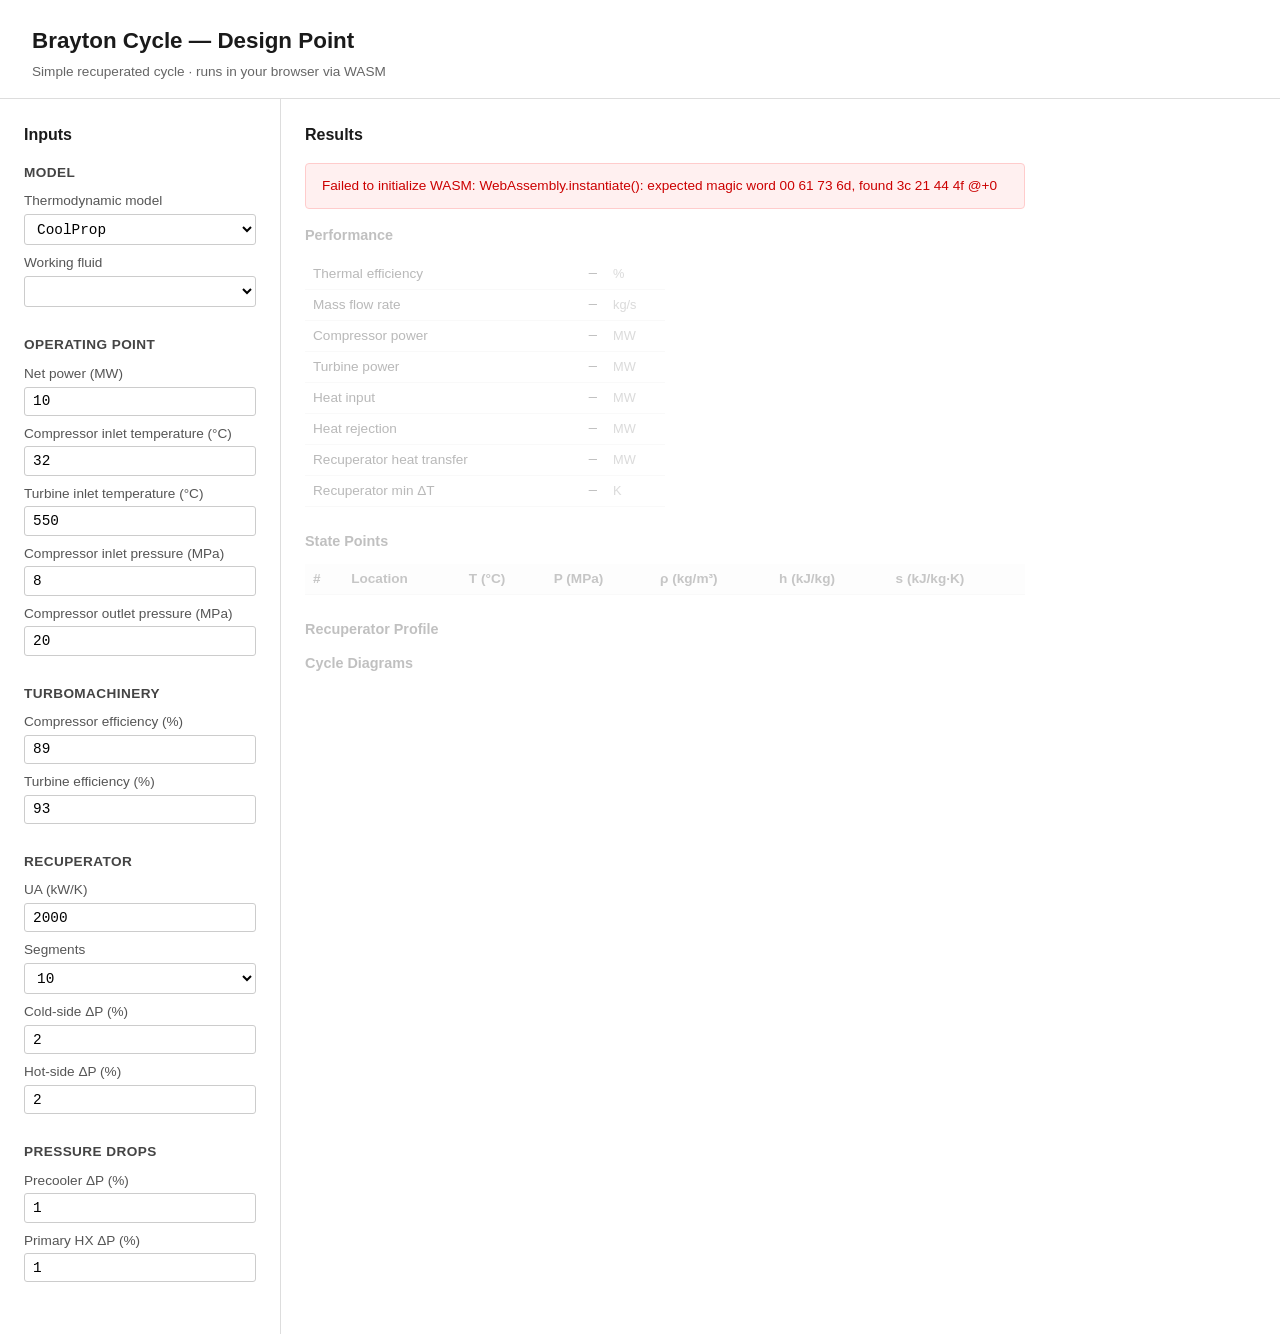
==== web/index.html @ d719bc9e "Add batch thermo state helpers for diagram rendering (#53)" ====
<!DOCTYPE html>
<html lang="en">
<head>
  <meta charset="utf-8">
  <meta name="viewport" content="width=device-width, initial-scale=1">
  <title>Brayton Cycle Design Point</title>
  <link rel="stylesheet" href="style.css">
</head>
<body>
  <header>
    <h1>Brayton Cycle — Design Point</h1>
    <p class="subtitle"><span>Simple recuperated cycle</span><span>runs in your browser via WASM</span></p>
  </header>

  <main>
    <section class="inputs">
      <h2>Inputs</h2>

      <fieldset>
        <legend>Model</legend>
        <label>Thermodynamic model
          <select id="model">
            <option value="PerfectGas">Perfect Gas</option>
            <option value="CoolProp" selected>CoolProp</option>
          </select>
        </label>
        <label>Working fluid
          <select id="fluid"></select>
        </label>
      </fieldset>

      <fieldset>
        <legend>Operating Point</legend>
        <label>Net power (MW)
          <input type="number" id="net_power_mw" value="10" step="1">
        </label>
        <label>Compressor inlet temperature (°C)
          <input type="number" id="compressor_inlet_temp_c" value="32" step="1">
        </label>
        <label>Turbine inlet temperature (°C)
          <input type="number" id="turbine_inlet_temp_c" value="550" step="1">
        </label>
        <label>Compressor inlet pressure (MPa)
          <input type="number" id="compressor_inlet_pressure_mpa" value="8" step="0.1">
        </label>
        <label>Compressor outlet pressure (MPa)
          <input type="number" id="compressor_outlet_pressure_mpa" value="20" step="0.1">
        </label>
      </fieldset>

      <fieldset>
        <legend>Turbomachinery</legend>
        <label>Compressor efficiency (%)
          <input type="number" id="compressor_efficiency_pct" value="89" step="1" min="1" max="100">
        </label>
        <label>Turbine efficiency (%)
          <input type="number" id="turbine_efficiency_pct" value="93" step="1" min="1" max="100">
        </label>
      </fieldset>

      <fieldset>
        <legend>Recuperator</legend>
        <label>UA (kW/K)
          <input type="number" id="recuperator_ua_kw_per_k" value="2000" step="100">
        </label>
        <label>Segments
          <select id="recuperator_segments">
            <option value="1">1</option>
            <option value="5">5</option>
            <option value="10" selected>10</option>
            <option value="20">20</option>
            <option value="50">50</option>
          </select>
        </label>
        <label>Cold-side ΔP (%)
          <input type="number" id="recuperator_dp_cold_pct" value="2" step="0.5" min="0" max="50">
        </label>
        <label>Hot-side ΔP (%)
          <input type="number" id="recuperator_dp_hot_pct" value="2" step="0.5" min="0" max="50">
        </label>
      </fieldset>

      <fieldset>
        <legend>Pressure Drops</legend>
        <label>Precooler ΔP (%)
          <input type="number" id="precooler_dp_pct" value="1" step="0.5" min="0" max="50">
        </label>
        <label>Primary HX ΔP (%)
          <input type="number" id="primary_hx_dp_pct" value="1" step="0.5" min="0" max="50">
        </label>
      </fieldset>
    </section>

    <section class="results">
      <h2>Results</h2>

      <div id="error" class="error" hidden></div>

      <div id="results-content">
        <div class="scalars">
          <h3>Performance</h3>
          <table id="scalar-table">
            <tbody>
              <tr><td>Thermal efficiency</td><td id="r-eta">—</td><td>%</td></tr>
              <tr><td>Mass flow rate</td><td id="r-mass-flow">—</td><td>kg/s</td></tr>
              <tr><td>Compressor power</td><td id="r-comp-power">—</td><td>MW</td></tr>
              <tr><td>Turbine power</td><td id="r-turb-power">—</td><td>MW</td></tr>
              <tr><td>Heat input</td><td id="r-heat-in">—</td><td>MW</td></tr>
              <tr><td>Heat rejection</td><td id="r-heat-rej">—</td><td>MW</td></tr>
              <tr><td>Recuperator heat transfer</td><td id="r-recup-q">—</td><td>MW</td></tr>
              <tr><td>Recuperator min ΔT</td><td id="r-recup-min-dt">—</td><td>K</td></tr>
            </tbody>
          </table>
        </div>

        <div class="states">
          <h3>State Points</h3>
          <table id="state-table">
            <thead>
              <tr>
                <th>#</th>
                <th>Location</th>
                <th>T (°C)</th>
                <th>P (MPa)</th>
                <th>ρ (kg/m³)</th>
                <th>h (kJ/kg)</th>
                <th>s (kJ/kg·K)</th>
              </tr>
            </thead>
            <tbody id="state-tbody"></tbody>
          </table>
        </div>

        <div class="recup-profile">
          <h3>Recuperator Profile</h3>
          <div id="chart-recup"></div>
        </div>

        <div class="charts">
          <h3>Cycle Diagrams</h3>
          <div class="chart-grid">
            <div class="chart-container">
              <div id="chart-ts"></div>
            </div>
            <div class="chart-container">
              <div id="chart-hs"></div>
            </div>
            <div class="chart-container">
              <div id="chart-pv"></div>
            </div>
            <div class="chart-container">
              <div id="chart-ph"></div>
            </div>
          </div>
        </div>
      </div>
    </section>
  </main>

  <script type="module" src="app.js"></script>
</body>
</html>
---- web/style.css ----
* {
  margin: 0;
  padding: 0;
  box-sizing: border-box;
}

body {
  font-family: -apple-system, BlinkMacSystemFont, "Segoe UI", Roboto, sans-serif;
  font-size: 14px;
  color: #1a1a1a;
  background: #fff;
  line-height: 1.5;
}

header {
  padding: 1.5rem 2rem 1rem;
  background: #fff;
  border-bottom: 1px solid #ddd;
}

header h1 {
  font-size: 1.4rem;
  font-weight: 600;
}

.subtitle {
  color: #666;
  font-size: 0.85rem;
  margin-top: 0.25rem;
  display: flex;
  flex-wrap: wrap;
  gap: 0 0.5ch;
}

.subtitle span {
  white-space: nowrap;
}

.subtitle span + span::before {
  content: '· ';
}

main {
  display: grid;
  grid-template-columns: 280px 1fr;
  gap: 1px;
  background: #ddd;
  min-height: calc(100vh - 80px);
}

.inputs, .results {
  background: #fff;
  padding: 1.5rem;
}

.results > * {
  max-width: 720px;
}

.inputs h2, .results h2 {
  font-size: 1rem;
  font-weight: 600;
  margin-bottom: 1rem;
}

fieldset {
  border: none;
  margin-bottom: 1.25rem;
}

legend {
  font-weight: 600;
  font-size: 0.85rem;
  color: #444;
  margin-bottom: 0.5rem;
  text-transform: uppercase;
  letter-spacing: 0.03em;
}

label {
  display: block;
  margin-bottom: 0.5rem;
  font-size: 0.85rem;
  color: #555;
}

input[type="number"] {
  display: block;
  width: 100%;
  padding: 0.35rem 0.5rem;
  margin-top: 0.15rem;
  border: 1px solid #ccc;
  border-radius: 3px;
  font-size: 0.9rem;
  font-family: "SF Mono", "Fira Code", monospace;
}

input[type="number"]:focus,
select:focus {
  outline: none;
  border-color: #4a9eff;
  box-shadow: 0 0 0 2px rgba(74, 158, 255, 0.15);
}

select {
  display: block;
  width: 100%;
  padding: 0.35rem 0.5rem;
  margin-top: 0.15rem;
  border: 1px solid #ccc;
  border-radius: 3px;
  font-size: 0.9rem;
  font-family: "SF Mono", "Fira Code", monospace;
  background: #fff;
}

/* Results */

.scalars, .states, .charts {
  margin-bottom: 1.5rem;
}

h3 {
  font-size: 0.9rem;
  font-weight: 600;
  margin-bottom: 0.75rem;
  color: #333;
}

table {
  border-collapse: collapse;
  font-size: 0.85rem;
}

#state-table {
  width: max(100%, 600px);
}

th, td {
  text-align: left;
  padding: 0.3rem 0.5rem;
  border-bottom: 1px solid #eee;
  white-space: nowrap;
}

th {
  font-weight: 600;
  color: #444;
  background: #fafafa;
}

#scalar-table {
  width: 50%;
}

#scalar-table td:nth-child(2) {
  font-family: "SF Mono", "Fira Code", monospace;
  text-align: right;
}

#scalar-table td:nth-child(3) {
  color: #888;
  font-size: 0.8rem;
  width: 60px;
}

#state-table td {
  font-family: "SF Mono", "Fira Code", monospace;
  text-align: right;
}

#state-table td:first-child,
#state-table td:nth-child(2) {
  font-family: inherit;
  text-align: left;
}

.error {
  background: #fff0f0;
  border: 1px solid #ffcccc;
  border-radius: 4px;
  padding: 0.75rem 1rem;
  color: #cc0000;
  font-size: 0.85rem;
  margin-bottom: 1rem;
}

/* Charts */

.chart-grid {
  display: grid;
  grid-template-columns: 1fr 1fr;
  gap: 1.5rem;
}

.chart-container {
  min-height: 0;
}

/* Responsive: stack layout on narrow screens */

@media (max-width: 640px) {
  body {
    overflow-x: hidden;
  }

  main {
    display: block;
    background: #fff;
  }

  .inputs {
    border-bottom: 1px solid #ddd;
  }

  .inputs label,
  .inputs input,
  .inputs select {
    max-width: 300px;
  }

  .results > * {
    max-width: none;
  }

  #scalar-table {
    width: 100%;
  }

  .chart-grid {
    grid-template-columns: 1fr;
  }

  .states {
    overflow-x: auto;
    -webkit-overflow-scrolling: touch;
  }
}

@media (max-width: 480px) {
  header {
    padding: 1rem;
  }

  .inputs, .results {
    padding: 1rem;
  }
}
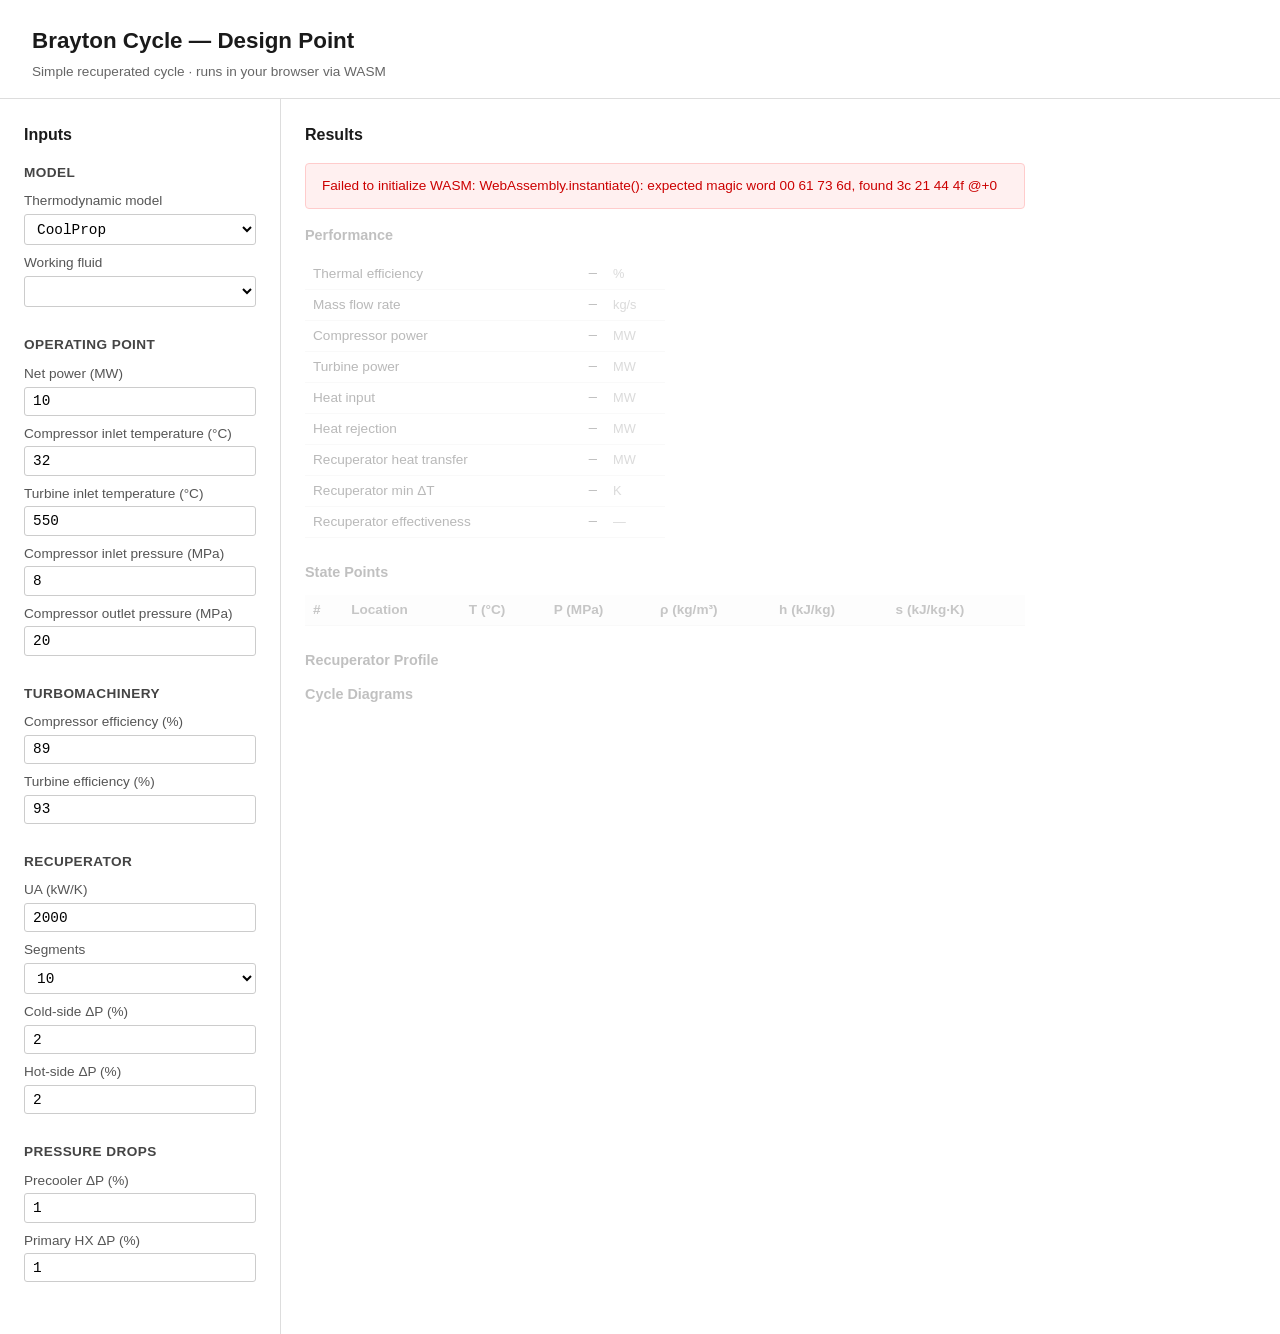
==== commit feec6617: "Add recuperator effectiveness to dashboard" ====
--- a/web/index.html
+++ b/web/index.html
@@ -109,6 +109,7 @@
               <tr><td>Heat rejection</td><td id="r-heat-rej">—</td><td>MW</td></tr>
               <tr><td>Recuperator heat transfer</td><td id="r-recup-q">—</td><td>MW</td></tr>
               <tr><td>Recuperator min ΔT</td><td id="r-recup-min-dt">—</td><td>K</td></tr>
+              <tr><td>Recuperator effectiveness</td><td id="r-recup-effectiveness">—</td><td>—</td></tr>
             </tbody>
           </table>
         </div>
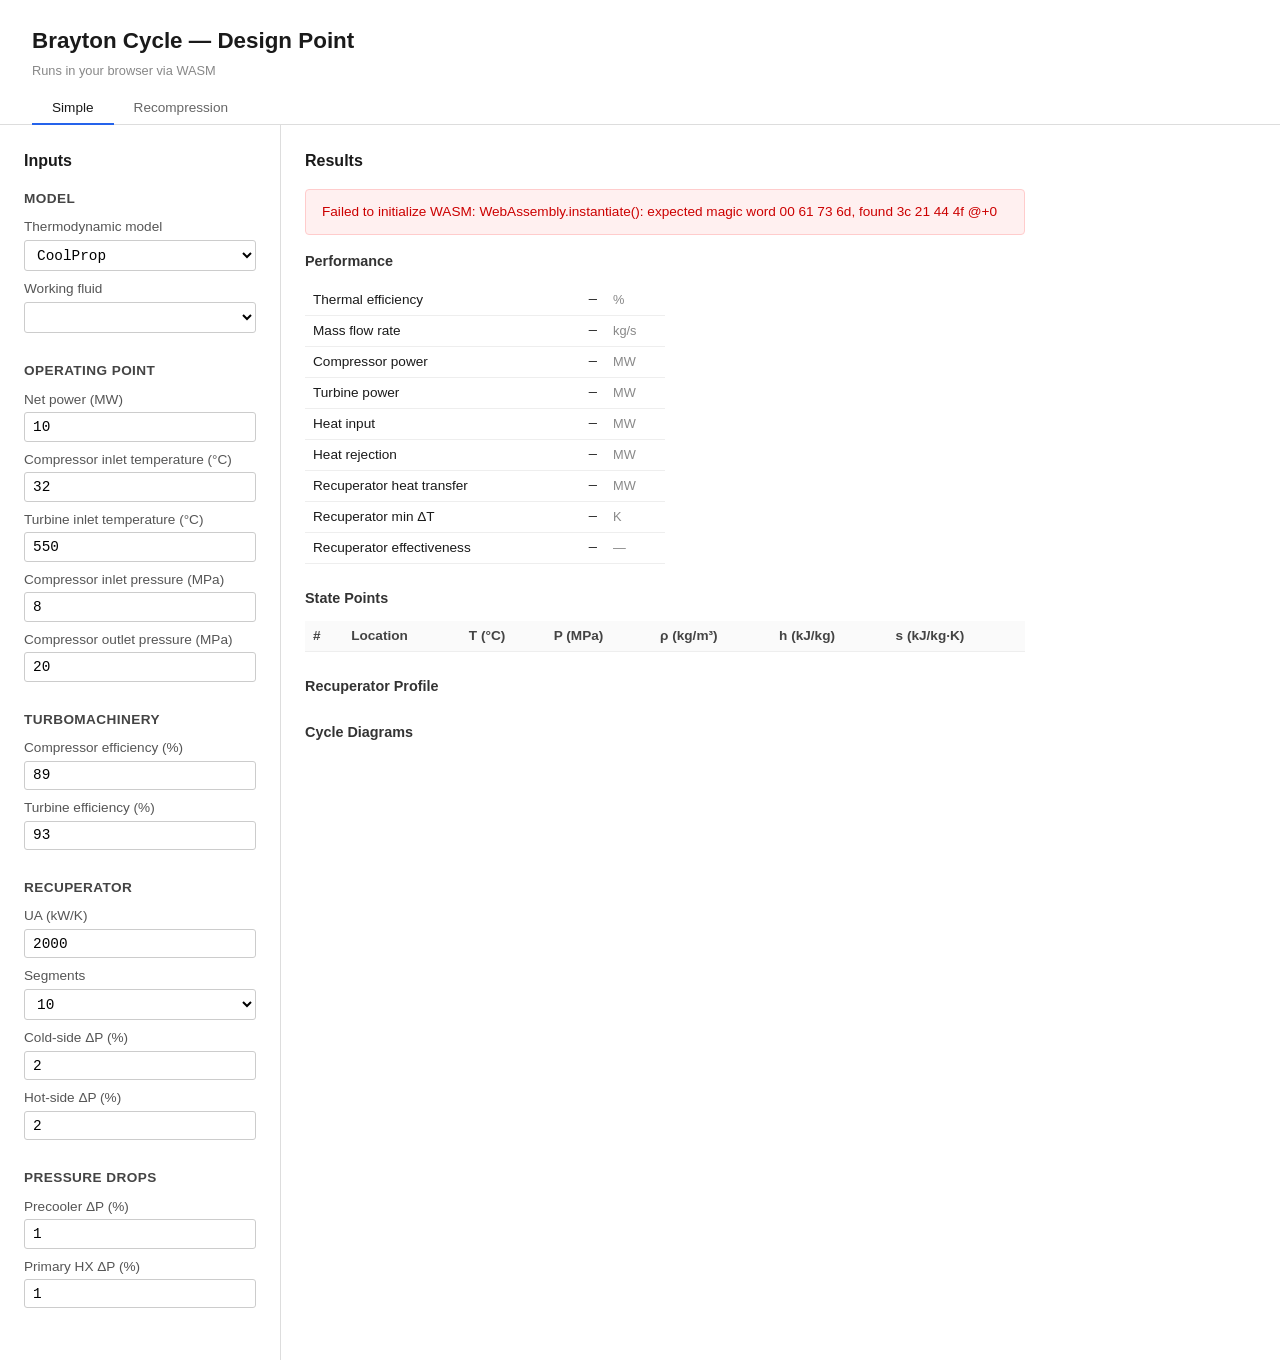
==== commit 4907c168: "Add recompression cycle to web dashboard Tabbed UI switching between Simple and Recompression cycle " ====
--- a/web/index.html
+++ b/web/index.html
@@ -4,67 +4,77 @@
   <meta charset="utf-8">
   <meta name="viewport" content="width=device-width, initial-scale=1">
   <title>Brayton Cycle Design Point</title>
+  <link rel="preload" href="brayton.wasm" as="fetch" crossorigin>
   <link rel="stylesheet" href="style.css">
 </head>
 <body>
   <header>
-    <h1>Brayton Cycle — Design Point</h1>
-    <p class="subtitle"><span>Simple recuperated cycle</span><span>runs in your browser via WASM</span></p>
+    <div class="header-top">
+      <h1>Brayton Cycle — Design Point</h1>
+      <p class="header-note">Runs in your browser via WASM</p>
+    </div>
+    <nav class="tabs">
+      <button class="tab active" data-cycle="simple">Simple</button>
+      <button class="tab" data-cycle="recompression">Recompression</button>
+    </nav>
   </header>
 
-  <main>
+  <!-- ================================================================ -->
+  <!-- Simple cycle                                                      -->
+  <!-- ================================================================ -->
+  <main id="simple-cycle" class="cycle-view">
     <section class="inputs">
       <h2>Inputs</h2>
 
       <fieldset>
         <legend>Model</legend>
         <label>Thermodynamic model
-          <select id="model">
+          <select id="s-model">
             <option value="PerfectGas">Perfect Gas</option>
             <option value="CoolProp" selected>CoolProp</option>
           </select>
         </label>
         <label>Working fluid
-          <select id="fluid"></select>
+          <select id="s-fluid"></select>
         </label>
       </fieldset>
 
       <fieldset>
         <legend>Operating Point</legend>
         <label>Net power (MW)
-          <input type="number" id="net_power_mw" value="10" step="1">
+          <input type="number" id="s-net_power_mw" value="10" step="1">
         </label>
         <label>Compressor inlet temperature (°C)
-          <input type="number" id="compressor_inlet_temp_c" value="32" step="1">
+          <input type="number" id="s-compressor_inlet_temp_c" value="32" step="1">
         </label>
         <label>Turbine inlet temperature (°C)
-          <input type="number" id="turbine_inlet_temp_c" value="550" step="1">
+          <input type="number" id="s-turbine_inlet_temp_c" value="550" step="1">
         </label>
         <label>Compressor inlet pressure (MPa)
-          <input type="number" id="compressor_inlet_pressure_mpa" value="8" step="0.1">
+          <input type="number" id="s-compressor_inlet_pressure_mpa" value="8" step="0.1">
         </label>
         <label>Compressor outlet pressure (MPa)
-          <input type="number" id="compressor_outlet_pressure_mpa" value="20" step="0.1">
+          <input type="number" id="s-compressor_outlet_pressure_mpa" value="20" step="0.1">
         </label>
       </fieldset>
 
       <fieldset>
         <legend>Turbomachinery</legend>
         <label>Compressor efficiency (%)
-          <input type="number" id="compressor_efficiency_pct" value="89" step="1" min="1" max="100">
+          <input type="number" id="s-compressor_efficiency_pct" value="89" step="1" min="1" max="100">
         </label>
         <label>Turbine efficiency (%)
-          <input type="number" id="turbine_efficiency_pct" value="93" step="1" min="1" max="100">
+          <input type="number" id="s-turbine_efficiency_pct" value="93" step="1" min="1" max="100">
         </label>
       </fieldset>
 
       <fieldset>
         <legend>Recuperator</legend>
         <label>UA (kW/K)
-          <input type="number" id="recuperator_ua_kw_per_k" value="2000" step="100">
+          <input type="number" id="s-recuperator_ua_kw_per_k" value="2000" step="100">
         </label>
         <label>Segments
-          <select id="recuperator_segments">
+          <select id="s-recuperator_segments">
             <option value="1">1</option>
             <option value="5">5</option>
             <option value="10" selected>10</option>
@@ -73,20 +83,20 @@
           </select>
         </label>
         <label>Cold-side ΔP (%)
-          <input type="number" id="recuperator_dp_cold_pct" value="2" step="0.5" min="0" max="50">
+          <input type="number" id="s-recuperator_dp_cold_pct" value="2" step="0.5" min="0" max="50">
         </label>
         <label>Hot-side ΔP (%)
-          <input type="number" id="recuperator_dp_hot_pct" value="2" step="0.5" min="0" max="50">
+          <input type="number" id="s-recuperator_dp_hot_pct" value="2" step="0.5" min="0" max="50">
         </label>
       </fieldset>
 
       <fieldset>
         <legend>Pressure Drops</legend>
         <label>Precooler ΔP (%)
-          <input type="number" id="precooler_dp_pct" value="1" step="0.5" min="0" max="50">
+          <input type="number" id="s-precooler_dp_pct" value="1" step="0.5" min="0" max="50">
         </label>
         <label>Primary HX ΔP (%)
-          <input type="number" id="primary_hx_dp_pct" value="1" step="0.5" min="0" max="50">
+          <input type="number" id="s-primary_hx_dp_pct" value="1" step="0.5" min="0" max="50">
         </label>
       </fieldset>
     </section>
@@ -94,29 +104,29 @@
     <section class="results">
       <h2>Results</h2>
 
-      <div id="error" class="error" hidden></div>
-
-      <div id="results-content">
+      <div id="s-error" class="error" hidden></div>
+
+      <div id="s-results-content">
         <div class="scalars">
           <h3>Performance</h3>
-          <table id="scalar-table">
+          <table id="s-scalar-table">
             <tbody>
-              <tr><td>Thermal efficiency</td><td id="r-eta">—</td><td>%</td></tr>
-              <tr><td>Mass flow rate</td><td id="r-mass-flow">—</td><td>kg/s</td></tr>
-              <tr><td>Compressor power</td><td id="r-comp-power">—</td><td>MW</td></tr>
-              <tr><td>Turbine power</td><td id="r-turb-power">—</td><td>MW</td></tr>
-              <tr><td>Heat input</td><td id="r-heat-in">—</td><td>MW</td></tr>
-              <tr><td>Heat rejection</td><td id="r-heat-rej">—</td><td>MW</td></tr>
-              <tr><td>Recuperator heat transfer</td><td id="r-recup-q">—</td><td>MW</td></tr>
-              <tr><td>Recuperator min ΔT</td><td id="r-recup-min-dt">—</td><td>K</td></tr>
-              <tr><td>Recuperator effectiveness</td><td id="r-recup-effectiveness">—</td><td>—</td></tr>
+              <tr><td>Thermal efficiency</td><td id="s-r-eta">—</td><td>%</td></tr>
+              <tr><td>Mass flow rate</td><td id="s-r-mass-flow">—</td><td>kg/s</td></tr>
+              <tr><td>Compressor power</td><td id="s-r-comp-power">—</td><td>MW</td></tr>
+              <tr><td>Turbine power</td><td id="s-r-turb-power">—</td><td>MW</td></tr>
+              <tr><td>Heat input</td><td id="s-r-heat-in">—</td><td>MW</td></tr>
+              <tr><td>Heat rejection</td><td id="s-r-heat-rej">—</td><td>MW</td></tr>
+              <tr><td>Recuperator heat transfer</td><td id="s-r-recup-q">—</td><td>MW</td></tr>
+              <tr><td>Recuperator min ΔT</td><td id="s-r-recup-min-dt">—</td><td>K</td></tr>
+              <tr><td>Recuperator effectiveness</td><td id="s-r-recup-effectiveness">—</td><td>—</td></tr>
             </tbody>
           </table>
         </div>
 
         <div class="states">
           <h3>State Points</h3>
-          <table id="state-table">
+          <table id="s-state-table">
             <thead>
               <tr>
                 <th>#</th>
@@ -128,36 +138,217 @@
                 <th>s (kJ/kg·K)</th>
               </tr>
             </thead>
-            <tbody id="state-tbody"></tbody>
+            <tbody id="s-state-tbody"></tbody>
           </table>
         </div>
 
         <div class="recup-profile">
           <h3>Recuperator Profile</h3>
-          <div id="chart-recup"></div>
+          <div id="s-chart-recup"></div>
         </div>
 
         <div class="charts">
           <h3>Cycle Diagrams</h3>
           <div class="chart-grid">
-            <div class="chart-container">
-              <div id="chart-ts"></div>
-            </div>
-            <div class="chart-container">
-              <div id="chart-hs"></div>
-            </div>
-            <div class="chart-container">
-              <div id="chart-pv"></div>
-            </div>
-            <div class="chart-container">
-              <div id="chart-ph"></div>
-            </div>
+            <div class="chart-container"><div id="s-chart-ts"></div></div>
+            <div class="chart-container"><div id="s-chart-hs"></div></div>
+            <div class="chart-container"><div id="s-chart-pv"></div></div>
+            <div class="chart-container"><div id="s-chart-ph"></div></div>
           </div>
         </div>
       </div>
     </section>
   </main>
 
+  <!-- ================================================================ -->
+  <!-- Recompression cycle                                               -->
+  <!-- ================================================================ -->
+  <main id="recompression-cycle" class="cycle-view" hidden>
+    <section class="inputs">
+      <h2>Inputs</h2>
+
+      <fieldset>
+        <legend>Model</legend>
+        <label>Thermodynamic model
+          <select id="r-model">
+            <option value="CoolProp" selected>CoolProp</option>
+          </select>
+        </label>
+        <label>Working fluid
+          <select id="r-fluid"></select>
+        </label>
+      </fieldset>
+
+      <fieldset>
+        <legend>Operating Point</legend>
+        <label>Net power (MW)
+          <input type="number" id="r-net_power_mw" value="10" step="1">
+        </label>
+        <label>Compressor inlet temperature (°C)
+          <input type="number" id="r-compressor_inlet_temp_c" value="32" step="1">
+        </label>
+        <label>Turbine inlet temperature (°C)
+          <input type="number" id="r-turbine_inlet_temp_c" value="550" step="1">
+        </label>
+        <label>Compressor inlet pressure (MPa)
+          <input type="number" id="r-compressor_inlet_pressure_mpa" value="7.7" step="0.1">
+        </label>
+        <label>Compressor outlet pressure (MPa)
+          <input type="number" id="r-compressor_outlet_pressure_mpa" value="20" step="0.1">
+        </label>
+        <label>Recompression fraction
+          <input type="number" id="r-recomp_frac" value="0.30" step="0.01" min="0" max="0.99">
+        </label>
+      </fieldset>
+
+      <fieldset>
+        <legend>Turbomachinery</legend>
+        <label>Main compressor efficiency (%)
+          <input type="number" id="r-mc_efficiency_pct" value="89" step="1" min="1" max="100">
+        </label>
+        <label>Recompressor efficiency (%)
+          <input type="number" id="r-rc_efficiency_pct" value="89" step="1" min="1" max="100">
+        </label>
+        <label>Turbine efficiency (%)
+          <input type="number" id="r-turbine_efficiency_pct" value="93" step="1" min="1" max="100">
+        </label>
+      </fieldset>
+
+      <fieldset>
+        <legend>LT Recuperator</legend>
+        <label>UA (kW/K)
+          <input type="number" id="r-lt_recuperator_ua_kw_per_k" value="5000" step="100">
+        </label>
+        <label>Segments
+          <select id="r-lt_recuperator_segments">
+            <option value="1">1</option>
+            <option value="5">5</option>
+            <option value="10" selected>10</option>
+            <option value="20">20</option>
+            <option value="50">50</option>
+          </select>
+        </label>
+        <label>Cold-side ΔP (%)
+          <input type="number" id="r-lt_recuperator_dp_cold_pct" value="0" step="0.5" min="0" max="50">
+        </label>
+        <label>Hot-side ΔP (%)
+          <input type="number" id="r-lt_recuperator_dp_hot_pct" value="0" step="0.5" min="0" max="50">
+        </label>
+      </fieldset>
+
+      <fieldset>
+        <legend>HT Recuperator</legend>
+        <label>UA (kW/K)
+          <input type="number" id="r-ht_recuperator_ua_kw_per_k" value="5000" step="100">
+        </label>
+        <label>Segments
+          <select id="r-ht_recuperator_segments">
+            <option value="1">1</option>
+            <option value="5">5</option>
+            <option value="10" selected>10</option>
+            <option value="20">20</option>
+            <option value="50">50</option>
+          </select>
+        </label>
+        <label>Cold-side ΔP (%)
+          <input type="number" id="r-ht_recuperator_dp_cold_pct" value="0" step="0.5" min="0" max="50">
+        </label>
+        <label>Hot-side ΔP (%)
+          <input type="number" id="r-ht_recuperator_dp_hot_pct" value="0" step="0.5" min="0" max="50">
+        </label>
+      </fieldset>
+
+      <fieldset>
+        <legend>Pressure Drops</legend>
+        <label>Precooler ΔP (%)
+          <input type="number" id="r-precooler_dp_pct" value="0" step="0.5" min="0" max="50">
+        </label>
+        <label>Primary HX ΔP (%)
+          <input type="number" id="r-primary_hx_dp_pct" value="0" step="0.5" min="0" max="50">
+        </label>
+      </fieldset>
+    </section>
+
+    <section class="results">
+      <h2>Results</h2>
+
+      <div id="r-error" class="error" hidden></div>
+
+      <div id="r-results-content">
+        <div class="scalars">
+          <h3>Performance</h3>
+          <table class="scalar-table">
+            <tbody>
+              <tr><td>Thermal efficiency</td><td id="r-r-eta">—</td><td>%</td></tr>
+              <tr><td>Total mass flow</td><td id="r-r-mass-flow-total">—</td><td>kg/s</td></tr>
+              <tr><td>Main compressor flow</td><td id="r-r-mass-flow-mc">—</td><td>kg/s</td></tr>
+              <tr><td>Recompressor flow</td><td id="r-r-mass-flow-rc">—</td><td>kg/s</td></tr>
+              <tr><td>Main compressor power</td><td id="r-r-mc-power">—</td><td>MW</td></tr>
+              <tr><td>Recompressor power</td><td id="r-r-rc-power">—</td><td>MW</td></tr>
+              <tr><td>Turbine power</td><td id="r-r-turb-power">—</td><td>MW</td></tr>
+              <tr><td>Heat input</td><td id="r-r-heat-in">—</td><td>MW</td></tr>
+              <tr><td>Heat rejection</td><td id="r-r-heat-rej">—</td><td>MW</td></tr>
+            </tbody>
+          </table>
+        </div>
+
+        <div class="scalars">
+          <h3>Recuperators</h3>
+          <table class="scalar-table">
+            <tbody>
+              <tr><td colspan="3" class="sub-header">Low Temperature</td></tr>
+              <tr><td>Heat transfer</td><td id="r-r-lt-q">—</td><td>MW</td></tr>
+              <tr><td>Min ΔT</td><td id="r-r-lt-min-dt">—</td><td>K</td></tr>
+              <tr><td>Effectiveness</td><td id="r-r-lt-effectiveness">—</td><td>—</td></tr>
+              <tr><td colspan="3" class="sub-header">High Temperature</td></tr>
+              <tr><td>Heat transfer</td><td id="r-r-ht-q">—</td><td>MW</td></tr>
+              <tr><td>Min ΔT</td><td id="r-r-ht-min-dt">—</td><td>K</td></tr>
+              <tr><td>Effectiveness</td><td id="r-r-ht-effectiveness">—</td><td>—</td></tr>
+            </tbody>
+          </table>
+        </div>
+
+        <div class="states">
+          <h3>State Points</h3>
+          <table id="r-state-table">
+            <thead>
+              <tr>
+                <th>#</th>
+                <th>Location</th>
+                <th>T (°C)</th>
+                <th>P (MPa)</th>
+                <th>ρ (kg/m³)</th>
+                <th>h (kJ/kg)</th>
+                <th>s (kJ/kg·K)</th>
+              </tr>
+            </thead>
+            <tbody id="r-state-tbody"></tbody>
+          </table>
+        </div>
+
+        <div class="recup-profile">
+          <h3>Low Temperature Recuperator</h3>
+          <div id="r-chart-lt-recup"></div>
+        </div>
+
+        <div class="recup-profile">
+          <h3>High Temperature Recuperator</h3>
+          <div id="r-chart-ht-recup"></div>
+        </div>
+
+        <div class="charts">
+          <h3>Cycle Diagrams</h3>
+          <div class="chart-grid">
+            <div class="chart-container"><div id="r-chart-ts"></div></div>
+            <div class="chart-container"><div id="r-chart-hs"></div></div>
+            <div class="chart-container"><div id="r-chart-pv"></div></div>
+            <div class="chart-container"><div id="r-chart-ph"></div></div>
+          </div>
+        </div>
+      </div>
+    </section>
+  </main>
+
   <script type="module" src="app.js"></script>
 </body>
 </html>
--- a/web/style.css
+++ b/web/style.css
@@ -13,9 +13,13 @@
 }
 
 header {
-  padding: 1.5rem 2rem 1rem;
+  padding: 1.5rem 2rem 0;
   background: #fff;
   border-bottom: 1px solid #ddd;
+}
+
+.header-top {
+  margin-bottom: 0.75rem;
 }
 
 header h1 {
@@ -23,21 +27,37 @@
   font-weight: 600;
 }
 
-.subtitle {
+.header-note {
+  color: #888;
+  font-size: 0.8rem;
+  margin-top: 0.2rem;
+}
+
+.tabs {
+  display: flex;
+  gap: 0;
+}
+
+.tab {
+  padding: 0.5rem 1.25rem;
+  border: none;
+  background: none;
+  font-size: 0.85rem;
+  font-weight: 500;
   color: #666;
-  font-size: 0.85rem;
-  margin-top: 0.25rem;
-  display: flex;
-  flex-wrap: wrap;
-  gap: 0 0.5ch;
-}
-
-.subtitle span {
-  white-space: nowrap;
-}
-
-.subtitle span + span::before {
-  content: '· ';
+  cursor: pointer;
+  border-bottom: 2px solid transparent;
+  margin-bottom: -1px;
+  transition: color 0.15s, border-color 0.15s;
+}
+
+.tab:hover {
+  color: #333;
+}
+
+.tab.active {
+  color: #1a1a1a;
+  border-bottom-color: #2563eb;
 }
 
 main {
@@ -46,6 +66,10 @@
   gap: 1px;
   background: #ddd;
   min-height: calc(100vh - 80px);
+}
+
+main[hidden] {
+  display: none;
 }
 
 .inputs, .results {
@@ -116,7 +140,7 @@
 
 /* Results */
 
-.scalars, .states, .charts {
+.scalars, .states, .charts, .recup-profile {
   margin-bottom: 1.5rem;
 }
 
@@ -132,7 +156,7 @@
   font-size: 0.85rem;
 }
 
-#state-table {
+#s-state-table, #r-state-table {
   width: max(100%, 600px);
 }
 
@@ -149,28 +173,42 @@
   background: #fafafa;
 }
 
-#scalar-table {
+#s-scalar-table, .scalar-table {
   width: 50%;
 }
 
-#scalar-table td:nth-child(2) {
+#s-scalar-table td:nth-child(2),
+.scalar-table td:nth-child(2) {
   font-family: "SF Mono", "Fira Code", monospace;
   text-align: right;
 }
 
-#scalar-table td:nth-child(3) {
+#s-scalar-table td:nth-child(3),
+.scalar-table td:nth-child(3) {
   color: #888;
   font-size: 0.8rem;
   width: 60px;
 }
 
-#state-table td {
+.sub-header {
+  font-weight: 600;
+  font-size: 0.8rem;
+  color: #444;
+  text-transform: uppercase;
+  letter-spacing: 0.03em;
+  padding-top: 0.75rem !important;
+}
+
+#s-state-table td,
+#r-state-table td {
   font-family: "SF Mono", "Fira Code", monospace;
   text-align: right;
 }
 
-#state-table td:first-child,
-#state-table td:nth-child(2) {
+#s-state-table td:first-child,
+#s-state-table td:nth-child(2),
+#r-state-table td:first-child,
+#r-state-table td:nth-child(2) {
   font-family: inherit;
   text-align: left;
 }
@@ -209,6 +247,10 @@
     background: #fff;
   }
 
+  main[hidden] {
+    display: none;
+  }
+
   .inputs {
     border-bottom: 1px solid #ddd;
   }
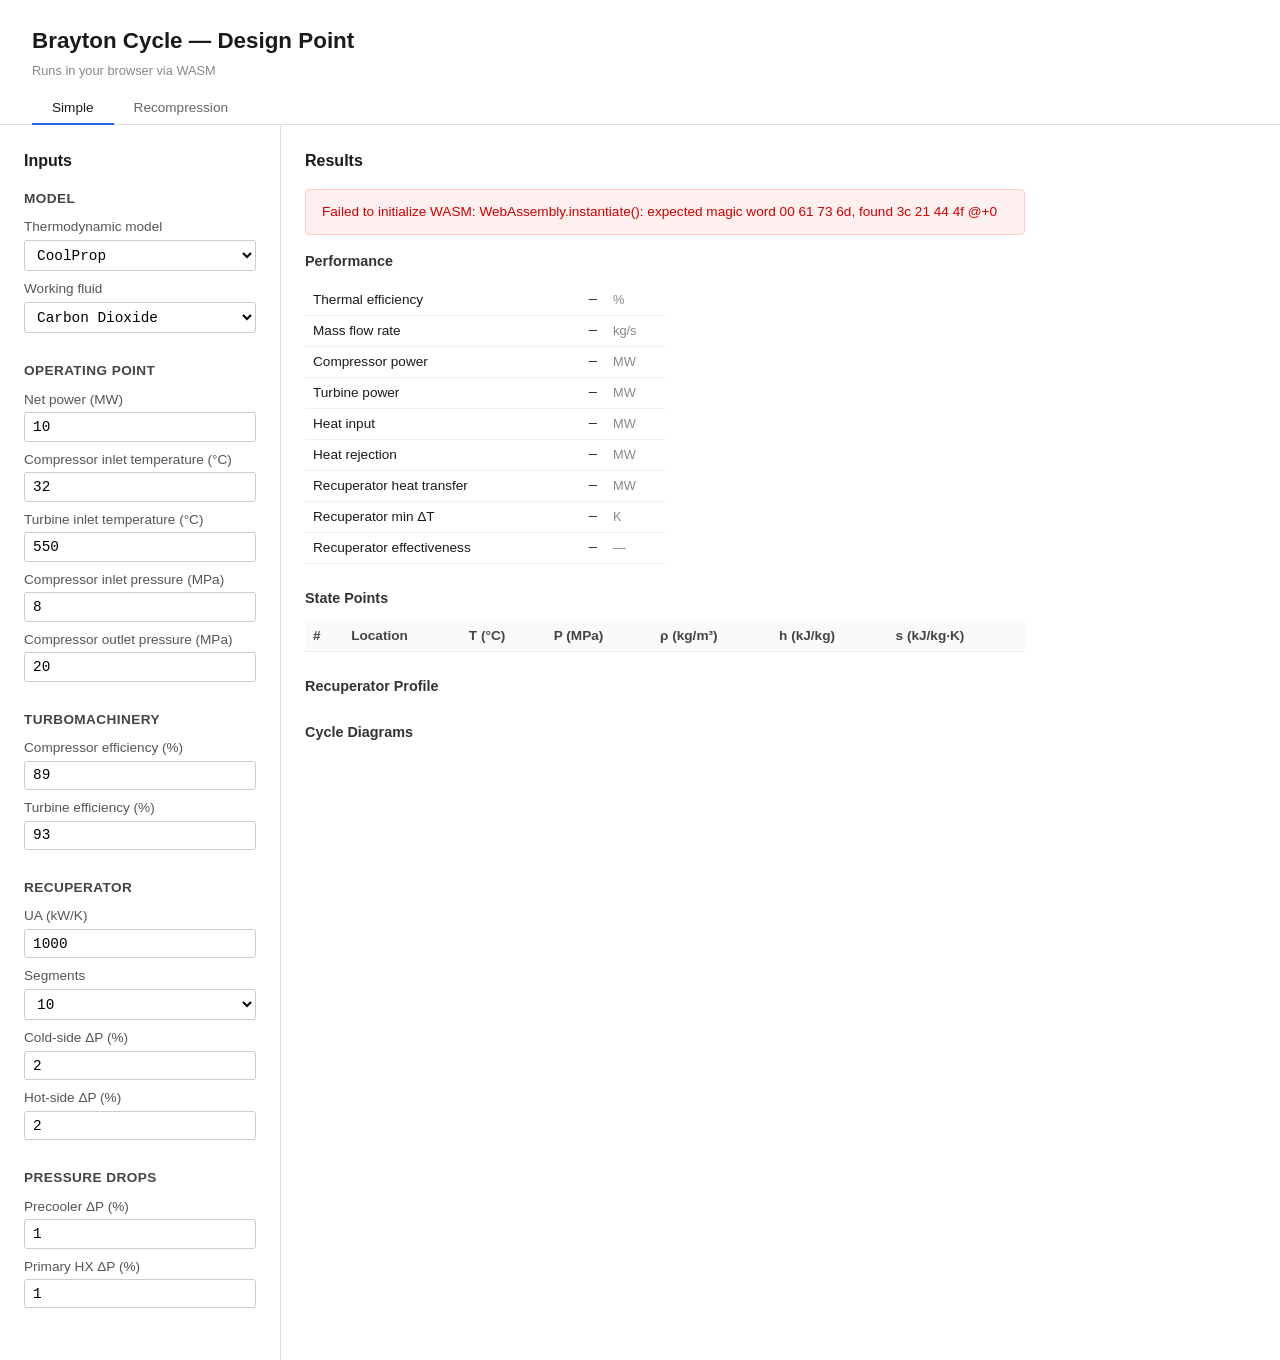
==== commit e3cb263c: "Tweak dashboard defaults and pre-populate fluid dropdowns - Simple recuperator UA: 2000 → 1000 kW/K." ====
--- a/web/index.html
+++ b/web/index.html
@@ -35,7 +35,12 @@
           </select>
         </label>
         <label>Working fluid
-          <select id="s-fluid"></select>
+          <select id="s-fluid">
+            <option value="CarbonDioxide" selected>Carbon Dioxide</option>
+            <option value="Nitrogen">Nitrogen</option>
+            <option value="Helium">Helium</option>
+            <option value="Butane">Butane</option>
+          </select>
         </label>
       </fieldset>
 
@@ -71,7 +76,7 @@
       <fieldset>
         <legend>Recuperator</legend>
         <label>UA (kW/K)
-          <input type="number" id="s-recuperator_ua_kw_per_k" value="2000" step="100">
+          <input type="number" id="s-recuperator_ua_kw_per_k" value="1000" step="100">
         </label>
         <label>Segments
           <select id="s-recuperator_segments">
@@ -175,7 +180,12 @@
           </select>
         </label>
         <label>Working fluid
-          <select id="r-fluid"></select>
+          <select id="r-fluid">
+            <option value="CarbonDioxide" selected>Carbon Dioxide</option>
+            <option value="Nitrogen">Nitrogen</option>
+            <option value="Helium">Helium</option>
+            <option value="Butane">Butane</option>
+          </select>
         </label>
       </fieldset>
 
@@ -191,7 +201,7 @@
           <input type="number" id="r-turbine_inlet_temp_c" value="550" step="1">
         </label>
         <label>Compressor inlet pressure (MPa)
-          <input type="number" id="r-compressor_inlet_pressure_mpa" value="7.7" step="0.1">
+          <input type="number" id="r-compressor_inlet_pressure_mpa" value="8" step="0.1">
         </label>
         <label>Compressor outlet pressure (MPa)
           <input type="number" id="r-compressor_outlet_pressure_mpa" value="20" step="0.1">
@@ -217,7 +227,7 @@
       <fieldset>
         <legend>LT Recuperator</legend>
         <label>UA (kW/K)
-          <input type="number" id="r-lt_recuperator_ua_kw_per_k" value="5000" step="100">
+          <input type="number" id="r-lt_recuperator_ua_kw_per_k" value="500" step="100">
         </label>
         <label>Segments
           <select id="r-lt_recuperator_segments">
@@ -229,17 +239,17 @@
           </select>
         </label>
         <label>Cold-side ΔP (%)
-          <input type="number" id="r-lt_recuperator_dp_cold_pct" value="0" step="0.5" min="0" max="50">
+          <input type="number" id="r-lt_recuperator_dp_cold_pct" value="2" step="0.5" min="0" max="50">
         </label>
         <label>Hot-side ΔP (%)
-          <input type="number" id="r-lt_recuperator_dp_hot_pct" value="0" step="0.5" min="0" max="50">
+          <input type="number" id="r-lt_recuperator_dp_hot_pct" value="2" step="0.5" min="0" max="50">
         </label>
       </fieldset>
 
       <fieldset>
         <legend>HT Recuperator</legend>
         <label>UA (kW/K)
-          <input type="number" id="r-ht_recuperator_ua_kw_per_k" value="5000" step="100">
+          <input type="number" id="r-ht_recuperator_ua_kw_per_k" value="500" step="100">
         </label>
         <label>Segments
           <select id="r-ht_recuperator_segments">
@@ -251,20 +261,20 @@
           </select>
         </label>
         <label>Cold-side ΔP (%)
-          <input type="number" id="r-ht_recuperator_dp_cold_pct" value="0" step="0.5" min="0" max="50">
+          <input type="number" id="r-ht_recuperator_dp_cold_pct" value="2" step="0.5" min="0" max="50">
         </label>
         <label>Hot-side ΔP (%)
-          <input type="number" id="r-ht_recuperator_dp_hot_pct" value="0" step="0.5" min="0" max="50">
+          <input type="number" id="r-ht_recuperator_dp_hot_pct" value="2" step="0.5" min="0" max="50">
         </label>
       </fieldset>
 
       <fieldset>
         <legend>Pressure Drops</legend>
         <label>Precooler ΔP (%)
-          <input type="number" id="r-precooler_dp_pct" value="0" step="0.5" min="0" max="50">
+          <input type="number" id="r-precooler_dp_pct" value="1" step="0.5" min="0" max="50">
         </label>
         <label>Primary HX ΔP (%)
-          <input type="number" id="r-primary_hx_dp_pct" value="0" step="0.5" min="0" max="50">
+          <input type="number" id="r-primary_hx_dp_pct" value="1" step="0.5" min="0" max="50">
         </label>
       </fieldset>
     </section>
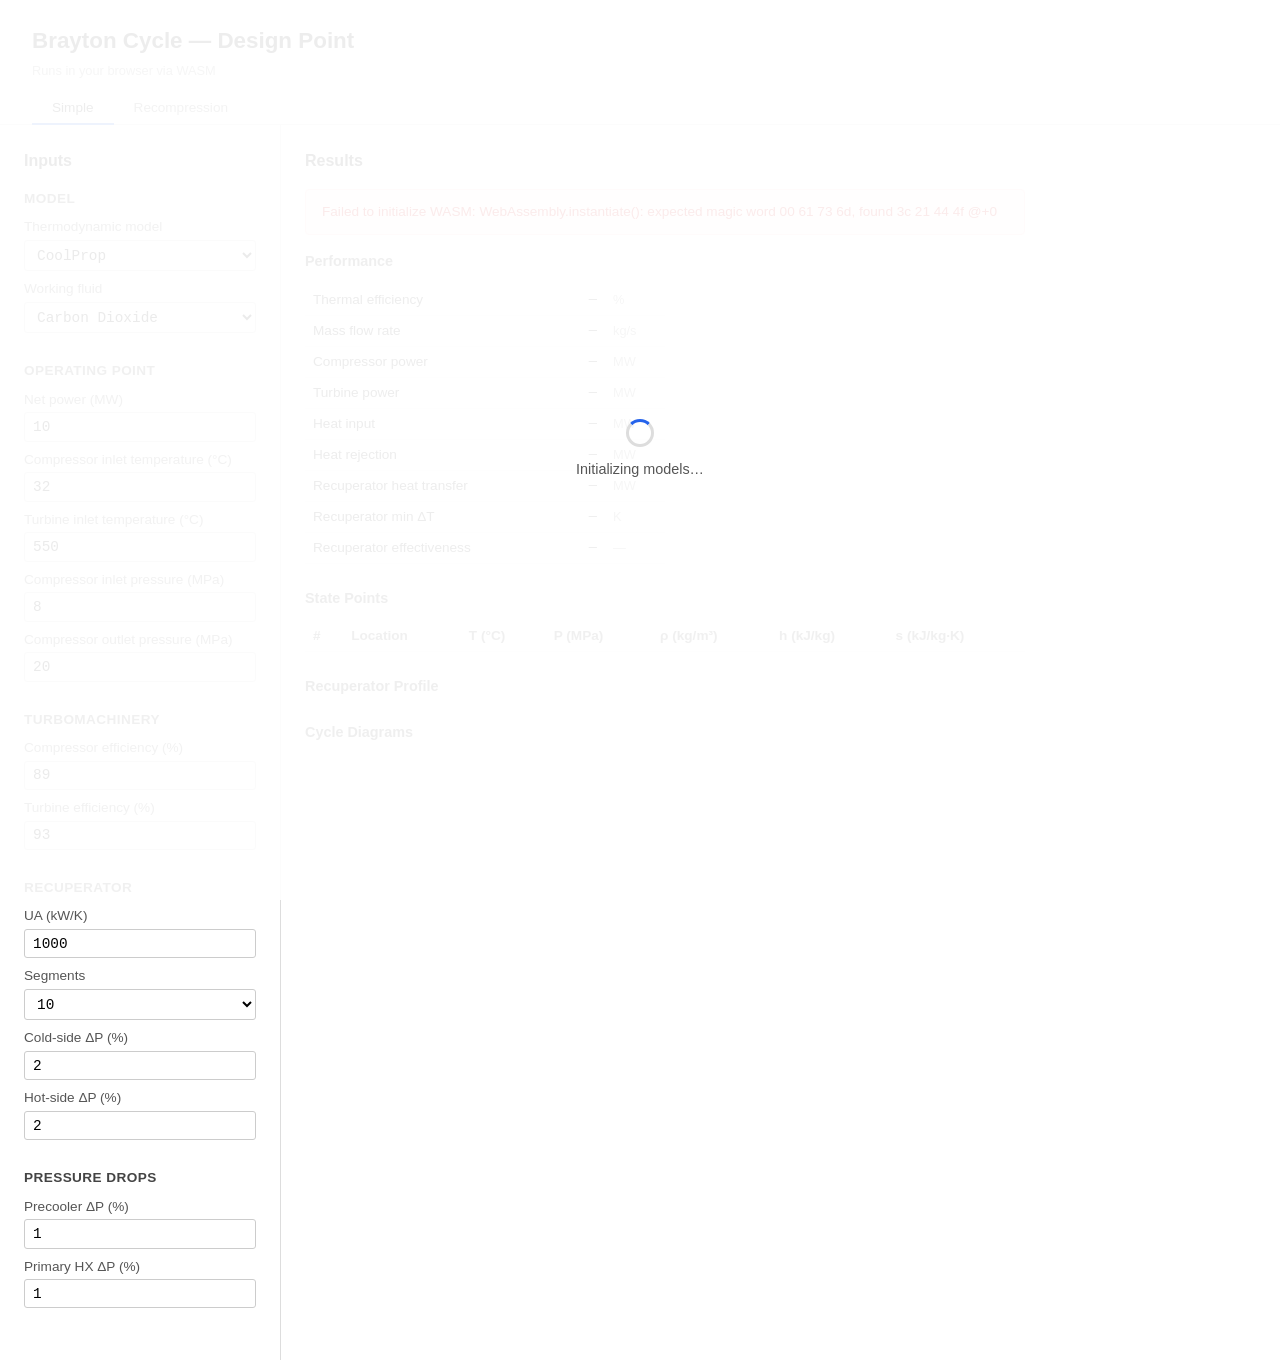
==== commit 6633e738: "Show loading overlay during CoolProp cold start Add a full-page loading overlay with spinner that di" ====
--- a/web/index.html
+++ b/web/index.html
@@ -359,6 +359,13 @@
     </section>
   </main>
 
+  <div id="loading-overlay" class="loading-overlay">
+    <div class="loading-content">
+      <div class="loading-spinner"></div>
+      <p>Initializing models…</p>
+    </div>
+  </div>
+
   <script type="module" src="app.js"></script>
 </body>
 </html>
--- a/web/style.css
+++ b/web/style.css
@@ -279,6 +279,43 @@
   }
 }
 
+/* Loading overlay */
+
+.loading-overlay {
+  position: fixed;
+  inset: 0;
+  background: rgba(255, 255, 255, 0.92);
+  display: flex;
+  align-items: center;
+  justify-content: center;
+  z-index: 100;
+  transition: opacity 0.3s ease;
+}
+
+.loading-overlay[hidden] {
+  display: none;
+}
+
+.loading-content {
+  text-align: center;
+  color: #555;
+  font-size: 0.9rem;
+}
+
+.loading-spinner {
+  width: 28px;
+  height: 28px;
+  border: 3px solid #ddd;
+  border-top-color: #2563eb;
+  border-radius: 50%;
+  margin: 0 auto 0.75rem;
+  animation: spin 0.8s linear infinite;
+}
+
+@keyframes spin {
+  to { transform: rotate(360deg); }
+}
+
 @media (max-width: 480px) {
   header {
     padding: 1rem;
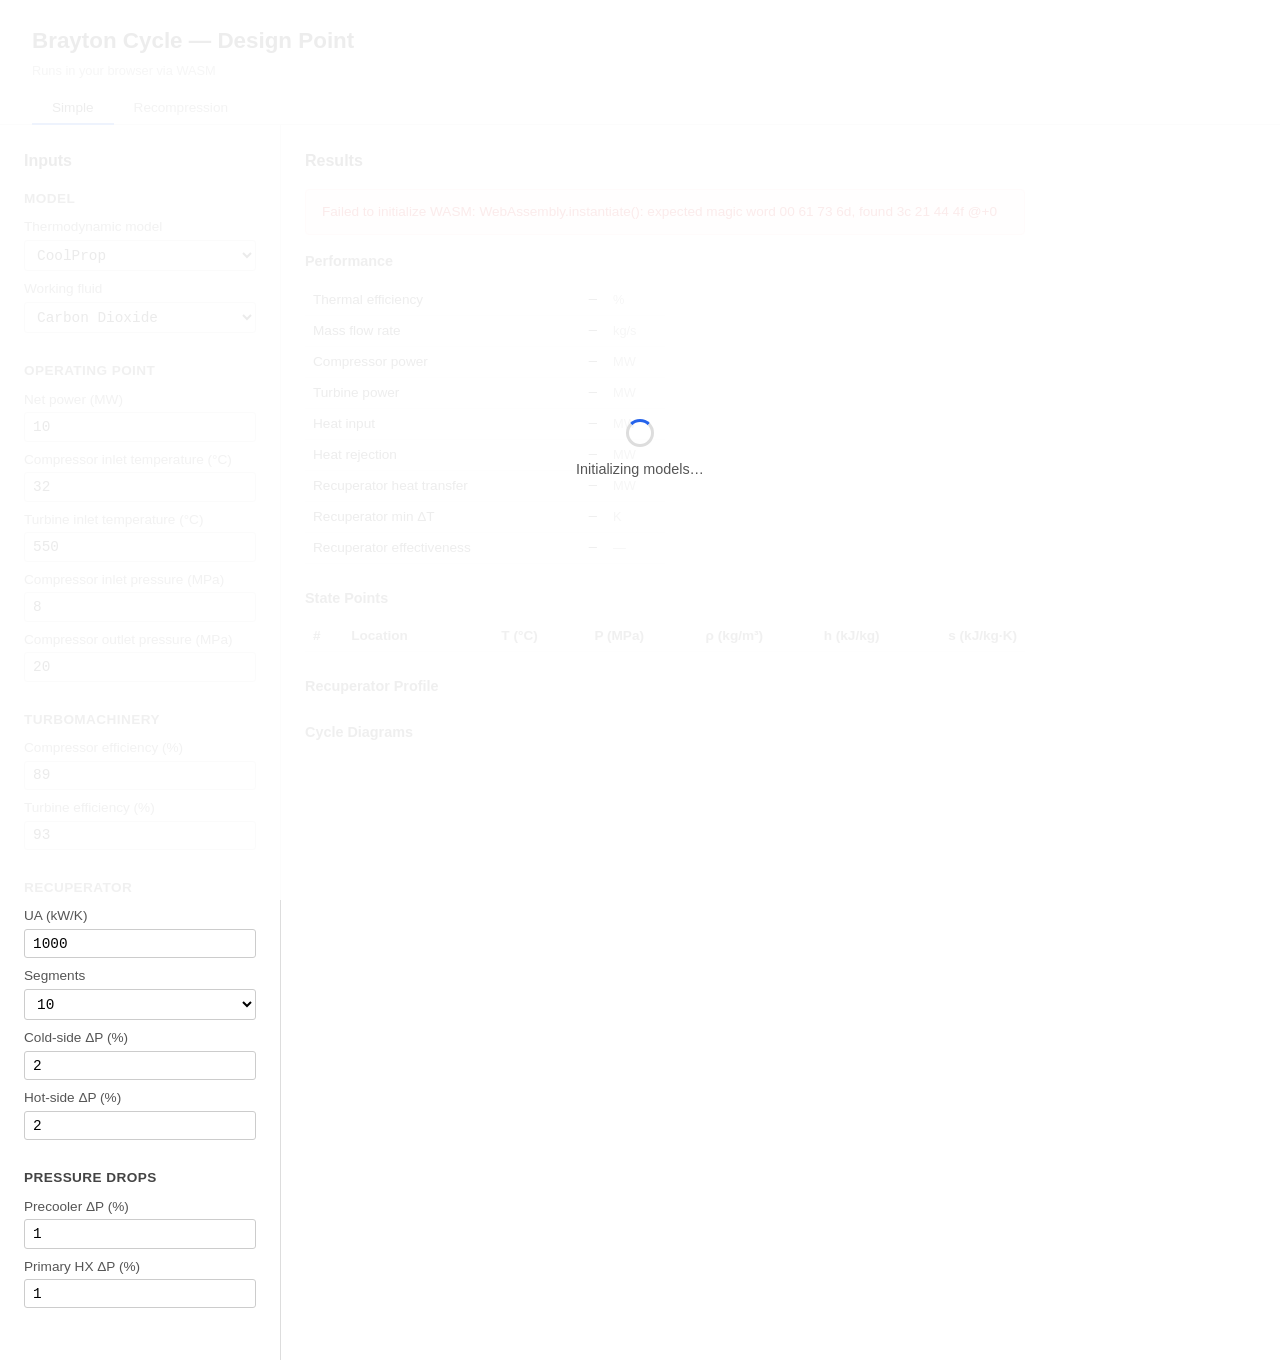
==== commit 9381b0a0: "Dashboard tweaks: fade transitions, responsive charts, recomp branch - Fade transition between Simpl" ====
--- a/web/index.html
+++ b/web/index.html
@@ -131,20 +131,22 @@
 
         <div class="states">
           <h3>State Points</h3>
-          <table id="s-state-table">
-            <thead>
-              <tr>
-                <th>#</th>
-                <th>Location</th>
-                <th>T (°C)</th>
-                <th>P (MPa)</th>
-                <th>ρ (kg/m³)</th>
-                <th>h (kJ/kg)</th>
-                <th>s (kJ/kg·K)</th>
-              </tr>
-            </thead>
-            <tbody id="s-state-tbody"></tbody>
-          </table>
+          <div class="states-scroll">
+            <table id="s-state-table">
+              <thead>
+                <tr>
+                  <th>#</th>
+                  <th>Location</th>
+                  <th>T (°C)</th>
+                  <th>P (MPa)</th>
+                  <th>ρ (kg/m³)</th>
+                  <th>h (kJ/kg)</th>
+                  <th>s (kJ/kg·K)</th>
+                </tr>
+              </thead>
+              <tbody id="s-state-tbody"></tbody>
+            </table>
+          </div>
         </div>
 
         <div class="recup-profile">
@@ -227,7 +229,7 @@
       <fieldset>
         <legend>LT Recuperator</legend>
         <label>UA (kW/K)
-          <input type="number" id="r-lt_recuperator_ua_kw_per_k" value="500" step="100">
+          <input type="number" id="r-lt_recuperator_ua_kw_per_k" value="1000" step="100">
         </label>
         <label>Segments
           <select id="r-lt_recuperator_segments">
@@ -249,7 +251,7 @@
       <fieldset>
         <legend>HT Recuperator</legend>
         <label>UA (kW/K)
-          <input type="number" id="r-ht_recuperator_ua_kw_per_k" value="500" step="100">
+          <input type="number" id="r-ht_recuperator_ua_kw_per_k" value="1000" step="100">
         </label>
         <label>Segments
           <select id="r-ht_recuperator_segments">
@@ -285,37 +287,39 @@
       <div id="r-error" class="error" hidden></div>
 
       <div id="r-results-content">
-        <div class="scalars">
-          <h3>Performance</h3>
-          <table class="scalar-table">
-            <tbody>
-              <tr><td>Thermal efficiency</td><td id="r-r-eta">—</td><td>%</td></tr>
-              <tr><td>Total mass flow</td><td id="r-r-mass-flow-total">—</td><td>kg/s</td></tr>
-              <tr><td>Main compressor flow</td><td id="r-r-mass-flow-mc">—</td><td>kg/s</td></tr>
-              <tr><td>Recompressor flow</td><td id="r-r-mass-flow-rc">—</td><td>kg/s</td></tr>
-              <tr><td>Main compressor power</td><td id="r-r-mc-power">—</td><td>MW</td></tr>
-              <tr><td>Recompressor power</td><td id="r-r-rc-power">—</td><td>MW</td></tr>
-              <tr><td>Turbine power</td><td id="r-r-turb-power">—</td><td>MW</td></tr>
-              <tr><td>Heat input</td><td id="r-r-heat-in">—</td><td>MW</td></tr>
-              <tr><td>Heat rejection</td><td id="r-r-heat-rej">—</td><td>MW</td></tr>
-            </tbody>
-          </table>
-        </div>
-
-        <div class="scalars">
-          <h3>Recuperators</h3>
-          <table class="scalar-table">
-            <tbody>
-              <tr><td colspan="3" class="sub-header">Low Temperature</td></tr>
-              <tr><td>Heat transfer</td><td id="r-r-lt-q">—</td><td>MW</td></tr>
-              <tr><td>Min ΔT</td><td id="r-r-lt-min-dt">—</td><td>K</td></tr>
-              <tr><td>Effectiveness</td><td id="r-r-lt-effectiveness">—</td><td>—</td></tr>
-              <tr><td colspan="3" class="sub-header">High Temperature</td></tr>
-              <tr><td>Heat transfer</td><td id="r-r-ht-q">—</td><td>MW</td></tr>
-              <tr><td>Min ΔT</td><td id="r-r-ht-min-dt">—</td><td>K</td></tr>
-              <tr><td>Effectiveness</td><td id="r-r-ht-effectiveness">—</td><td>—</td></tr>
-            </tbody>
-          </table>
+        <div class="scalars-row">
+          <div class="scalars">
+            <h3>Performance</h3>
+            <table class="scalar-table">
+              <tbody>
+                <tr><td>Thermal efficiency</td><td id="r-r-eta">—</td><td>%</td></tr>
+                <tr><td>Total mass flow</td><td id="r-r-mass-flow-total">—</td><td>kg/s</td></tr>
+                <tr><td>Main compressor flow</td><td id="r-r-mass-flow-mc">—</td><td>kg/s</td></tr>
+                <tr><td>Recompressor flow</td><td id="r-r-mass-flow-rc">—</td><td>kg/s</td></tr>
+                <tr><td>Main compressor power</td><td id="r-r-mc-power">—</td><td>MW</td></tr>
+                <tr><td>Recompressor power</td><td id="r-r-rc-power">—</td><td>MW</td></tr>
+                <tr><td>Turbine power</td><td id="r-r-turb-power">—</td><td>MW</td></tr>
+                <tr><td>Heat input</td><td id="r-r-heat-in">—</td><td>MW</td></tr>
+                <tr><td>Heat rejection</td><td id="r-r-heat-rej">—</td><td>MW</td></tr>
+              </tbody>
+            </table>
+          </div>
+
+          <div class="scalars">
+            <h3>Recuperators</h3>
+            <table class="scalar-table">
+              <tbody>
+                <tr><td colspan="3" class="sub-header">Low Temperature</td></tr>
+                <tr><td>Heat transfer</td><td id="r-r-lt-q">—</td><td>MW</td></tr>
+                <tr><td>Min ΔT</td><td id="r-r-lt-min-dt">—</td><td>K</td></tr>
+                <tr><td>Effectiveness</td><td id="r-r-lt-effectiveness">—</td><td>—</td></tr>
+                <tr><td colspan="3" class="sub-header">High Temperature</td></tr>
+                <tr><td>Heat transfer</td><td id="r-r-ht-q">—</td><td>MW</td></tr>
+                <tr><td>Min ΔT</td><td id="r-r-ht-min-dt">—</td><td>K</td></tr>
+                <tr><td>Effectiveness</td><td id="r-r-ht-effectiveness">—</td><td>—</td></tr>
+              </tbody>
+            </table>
+          </div>
         </div>
 
         <div class="states">
--- a/web/style.css
+++ b/web/style.css
@@ -66,10 +66,20 @@
   gap: 1px;
   background: #ddd;
   min-height: calc(100vh - 80px);
+  animation: fadeIn 0.6s ease-out;
+  transition: opacity 0.3s linear;
+}
+
+main.fading-out {
+  opacity: 0;
 }
 
 main[hidden] {
   display: none;
+}
+
+@keyframes fadeIn {
+  from { opacity: 0; }
 }
 
 .inputs, .results {
@@ -140,8 +150,18 @@
 
 /* Results */
 
-.scalars, .states, .charts, .recup-profile {
+.scalars, .states, .charts, .recup-profile, .scalars-row {
   margin-bottom: 1.5rem;
+}
+
+.scalars-row {
+  display: flex;
+  gap: 4.5rem;
+  align-items: flex-start;
+}
+
+.scalars-row .scalars {
+  margin-bottom: 0;
 }
 
 h3 {
@@ -196,7 +216,23 @@
   color: #444;
   text-transform: uppercase;
   letter-spacing: 0.03em;
-  padding-top: 0.75rem !important;
+  padding-top: calc(1.25rem + 5px) !important;
+}
+
+tr:first-child > .sub-header {
+  padding-top: calc(0.5rem - 3px) !important;
+}
+
+#s-state-table th,
+#r-state-table th {
+  text-align: right;
+}
+
+#s-state-table th:first-child,
+#s-state-table th:nth-child(2),
+#r-state-table th:first-child,
+#r-state-table th:nth-child(2) {
+  text-align: left;
 }
 
 #s-state-table td,
@@ -227,12 +263,14 @@
 
 .chart-grid {
   display: grid;
-  grid-template-columns: 1fr 1fr;
+  grid-template-columns: 1fr;
   gap: 1.5rem;
 }
 
 .chart-container {
   min-height: 0;
+  min-width: 0;
+  overflow: hidden;
 }
 
 /* Responsive: stack layout on narrow screens */
@@ -249,6 +287,11 @@
 
   main[hidden] {
     display: none;
+  }
+
+  .scalars-row {
+    flex-direction: column;
+    gap: 0;
   }
 
   .inputs {
@@ -269,11 +312,9 @@
     width: 100%;
   }
 
-  .chart-grid {
-    grid-template-columns: 1fr;
-  }
-
-  .states {
+
+
+  .states-scroll {
     overflow-x: auto;
     -webkit-overflow-scrolling: touch;
   }
